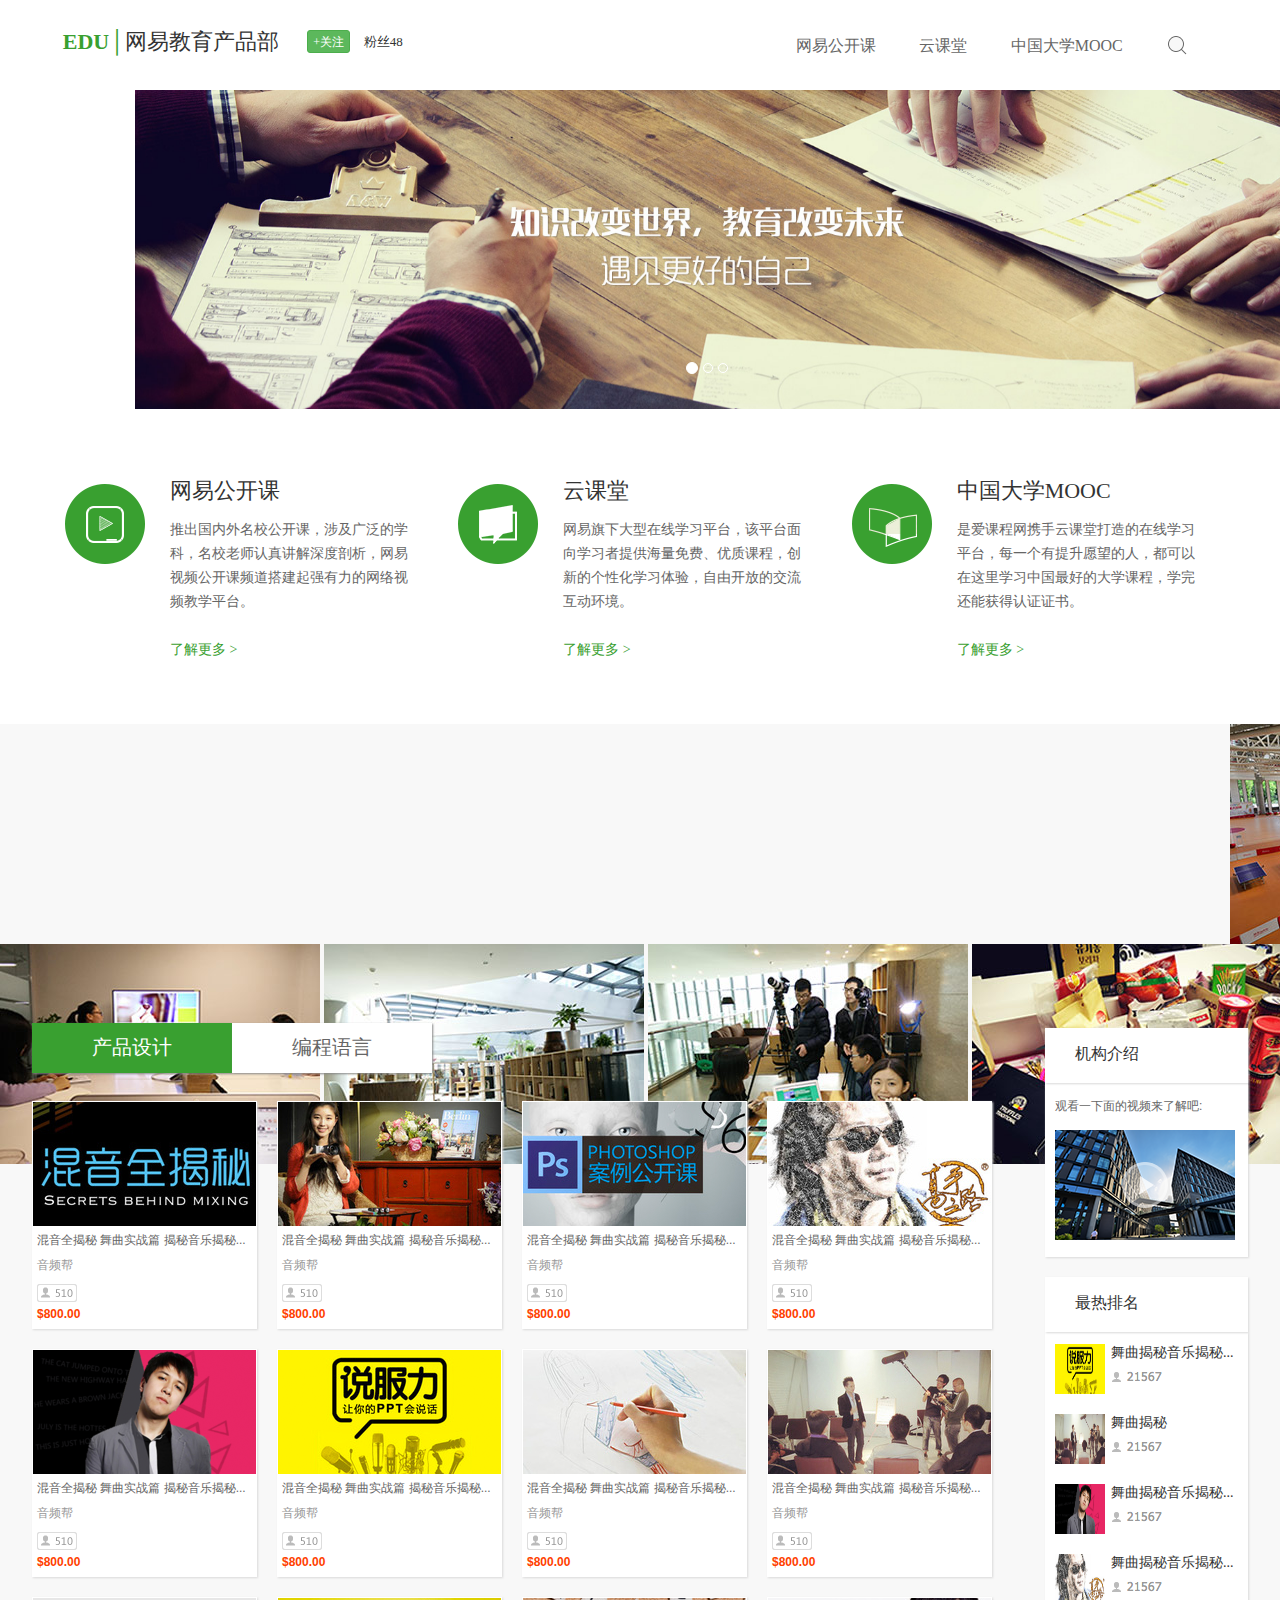
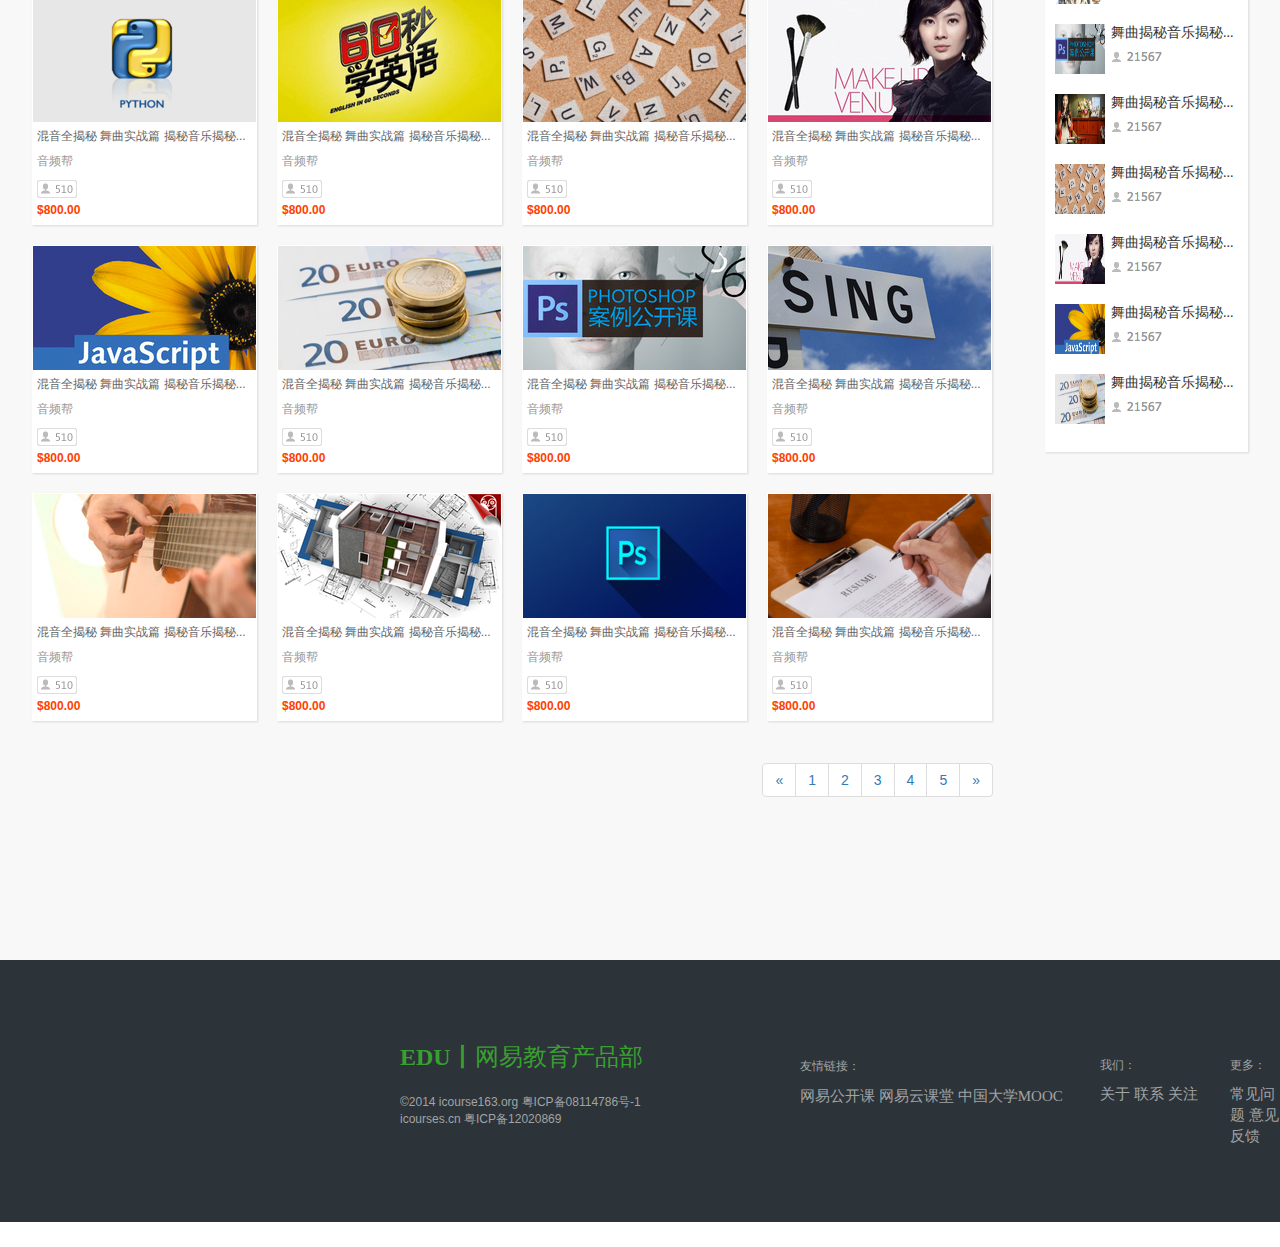
==== index.html @ 3b2ebd7d "first_commit" ====
<!DOCTYPE html>
<html>
<head lang="en">
    <meta charset="UTF-8">
    <link rel="stylesheet" type="text/css" href="css/style.css">
    <link rel="stylesheet" type="text/css" href="css/bootstrap.css">
    <link rel="stylesheet" type="text/css" href="css/admin.css">
    <script src="js/jquery-2.2.0.js"></script>
    <script src="js/bootstrap.js"></script>
    <title>网易教育产品部</title>
</head>
<body>
       <div class="nav_one">
           <div class="container">
               <div class="nav">
                   <div class="nav_two">
                       <h2 class="oct"><span class="green"><strong>EDU│</strong></span>网易教育产品部</h2>
                       <button type="button" class="btn btn-success btn-xs bbt">+关注</button>
                       <p>粉丝48</p>
                   </div>
                   <div class="nav_three">
                       <a href="#" id="pps">网易公开课</a>
                       <a href="#">云课堂</a>
                       <a href="#">中国大学MOOC</a>
                       <a href="#" class="abc"><img src="img/sh.png"></a>
                   </div>
               </div>
           </div>
       </div>
<!--//  导航结束-->
       <div id="myCarousel" data-ride="carousel" data-interval="5000" class="carousel slide carousel-fade">
           <!-- 轮播（Carousel）指标 -->
           <ol class="carousel-indicators bbs">
               <li data-target="#myCarousel" data-slide-to="0" class="active"></li>
               <li data-target="#myCarousel" data-slide-to="1"></li>
               <li data-target="#myCarousel" data-slide-to="2"></li>
           </ol>
           <!-- 轮播（Carousel）项目 -->
           <div class="carousel-inner banner_a">
               <div class="item active">
                   <img src="img/banner1.jpg" alt="First slide">
               </div>
               <div class="item">
                   <img src="img/banner2.jpg" alt="Second slide">
               </div>
               <div class="item">
                   <img src="img/banner3.jpg" alt="Third slide">
               </div>
           </div>
       </div>
<!--轮播图结束-->
       <!--列表开始-->
        <div class="title-mm">
            <div class="row">
                <div class="col-md-4 col-sm-4 col-xs-4">
                    <img src="img/wer.png">
                   <div class="tts">
                       <h2>网易公开课</h2>
                       <p>推出国内外名校公开课，涉及广泛的学科，名校老师认真讲解深度剖析，网易视频公开课频道搭建起强有力的网络视频教学平台。</p>
                       <a href="#">了解更多 ></a>
                   </div>
                </div>
                <div class="col-md-4 col-sm-4 col-xs-4">
                    <img src="img/rty.png">
                    <div class="tts">
                        <h2>云课堂</h2>
                        <p>网易旗下大型在线学习平台，该平台面向学习者提供海量免费、优质课程，创新的个性化学习体验，自由开放的交流互动环境。</p>
                        <a href="#">了解更多 ></a>
                    </div>
                </div>
                <div class="col-md-4 col-sm-4 col-xs-4">
                    <img src="img/rty2.png">
                    <div class="tts">
                        <h2>中国大学MOOC</h2>
                        <p>是爱课程网携手云课堂打造的在线学习平台，每一个有提升愿望的人，都可以在这里学习中国最好的大学课程，学完还能获得认证证书。</p>
                        <a href="#">了解更多 ></a>
                    </div>
                </div>
            </div>
        </div>
<!--五张图片-->
        <div class="tab">
            <div class="five">
                <div class="five_two">
                    <img src="img/workplace1.jpg">
                    <img src="img/workplace2.jpg">
                    <img src="img/workplace3.jpg">
                    <img src="img/workplace4.jpg">
                    <img src="img/workplace5.jpg">
                </div>
            </div>
            <div class="tab_one">
               <div class="row">
                   <div class="col-md-8">
                       <div class="con_one">
                           <ul class="ooc">
                               <li class="one_c www"><p>产品设计</p></li>
                               <li class="www one_d"><p>编程语言</p></li>
                           </ul>
                           <br>
                           <br>
                           <br>
                           <div class="abc">
                               <div class="ccs">
                                   <img src="img/one.png" width="223" height="124">
                                   <p>混音全揭秘 舞曲实战篇 揭秘音乐揭秘...</p>
                                   <h4>音频帮</h4>
                                   <img src="img/wwq.png" class="wws">
                                   <h5>$800.00</h5>
                               </div>
                               <div class="ccs">
                                   <img src="img/one2.png" width="223" height="124">
                                   <p>混音全揭秘 舞曲实战篇 揭秘音乐揭秘...</p>
                                   <h4>音频帮</h4>
                                   <img src="img/wwq.png" class="wws">
                                   <h5>$800.00</h5>
                               </div>
                               <div class="ccs">
                                   <img src="img/one3.png" width="223" height="124">
                                   <p>混音全揭秘 舞曲实战篇 揭秘音乐揭秘...</p>
                                   <h4>音频帮</h4>
                                   <img src="img/wwq.png" class="wws">
                                   <h5>$800.00</h5>
                               </div>
                               <div class="ccs">
                                   <img src="img/one4.png" width="223" height="124">
                                   <p>混音全揭秘 舞曲实战篇 揭秘音乐揭秘...</p>
                                   <h4>音频帮</h4>
                                   <img src="img/wwq.png" class="wws">
                                   <h5>$800.00</h5>
                               </div>
                               <div class="ccs">
                                   <img src="img/one5.png" width="223" height="124">
                                   <p>混音全揭秘 舞曲实战篇 揭秘音乐揭秘...</p>
                                   <h4>音频帮</h4>
                                   <img src="img/wwq.png" class="wws">
                                   <h5>$800.00</h5>
                               </div>
                               <div class="ccs">
                                   <img src="img/one6.png" width="223" height="124">
                                   <p>混音全揭秘 舞曲实战篇 揭秘音乐揭秘...</p>
                                   <h4>音频帮</h4>
                                   <img src="img/wwq.png" class="wws">
                                   <h5>$800.00</h5>
                               </div>
                               <div class="ccs">
                                   <img src="img/one7.png" width="223" height="124">
                                   <p>混音全揭秘 舞曲实战篇 揭秘音乐揭秘...</p>
                                   <h4>音频帮</h4>
                                   <img src="img/wwq.png" class="wws">
                                   <h5>$800.00</h5>
                               </div>
                               <div class="ccs">
                                   <img src="img/one8.png" width="223" height="124">
                                   <p>混音全揭秘 舞曲实战篇 揭秘音乐揭秘...</p>
                                   <h4>音频帮</h4>
                                   <img src="img/wwq.png" class="wws">
                                   <h5>$800.00</h5>
                               </div>
                               <div class="ccs">
                                   <img src="img/one9.png" width="223" height="124">
                                   <p>混音全揭秘 舞曲实战篇 揭秘音乐揭秘...</p>
                                   <h4>音频帮</h4>
                                   <img src="img/wwq.png" class="wws">
                                   <h5>$800.00</h5>
                               </div>
                               <div class="ccs">
                                   <img src="img/one10.png" width="223" height="124">
                                   <p>混音全揭秘 舞曲实战篇 揭秘音乐揭秘...</p>
                                   <h4>音频帮</h4>
                                   <img src="img/wwq.png" class="wws">
                                   <h5>$800.00</h5>
                               </div>
                               <div class="ccs">
                                   <img src="img/one11.png" width="223" height="124">
                                   <p>混音全揭秘 舞曲实战篇 揭秘音乐揭秘...</p>
                                   <h4>音频帮</h4>
                                   <img src="img/wwq.png" class="wws">
                                   <h5>$800.00</h5>
                               </div>
                               <div class="ccs">
                                   <img src="img/one12.png" width="223" height="124">
                                   <p>混音全揭秘 舞曲实战篇 揭秘音乐揭秘...</p>
                                   <h4>音频帮</h4>
                                   <img src="img/wwq.png" class="wws">
                                   <h5>$800.00</h5>
                               </div>
                               <div class="ccs">
                                   <img src="img/one13.png" width="223" height="124">
                                   <p>混音全揭秘 舞曲实战篇 揭秘音乐揭秘...</p>
                                   <h4>音频帮</h4>
                                   <img src="img/wwq.png" class="wws">
                                   <h5>$800.00</h5>
                               </div>
                               <div class="ccs">
                                   <img src="img/one14.png" width="223" height="124">
                                   <p>混音全揭秘 舞曲实战篇 揭秘音乐揭秘...</p>
                                   <h4>音频帮</h4>
                                   <img src="img/wwq.png" class="wws">
                                   <h5>$800.00</h5>
                               </div>
                               <div class="ccs">
                                   <img src="img/one3.png" width="223" height="124">
                                   <p>混音全揭秘 舞曲实战篇 揭秘音乐揭秘...</p>
                                   <h4>音频帮</h4>
                                   <img src="img/wwq.png" class="wws">
                                   <h5>$800.00</h5>
                               </div>
                               <div class="ccs">
                                   <img src="img/one15.png" width="223" height="124">
                                   <p>混音全揭秘 舞曲实战篇 揭秘音乐揭秘...</p>
                                   <h4>音频帮</h4>
                                   <img src="img/wwq.png" class="wws">
                                   <h5>$800.00</h5>
                               </div>
                               <div class="ccs">
                                   <img src="img/one16.png" width="223" height="124">
                                   <p>混音全揭秘 舞曲实战篇 揭秘音乐揭秘...</p>
                                   <h4>音频帮</h4>
                                   <img src="img/wwq.png" class="wws">
                                   <h5>$800.00</h5>
                               </div>
                               <div class="ccs">
                                   <img src="img/one17.png" width="223" height="124">
                                   <p>混音全揭秘 舞曲实战篇 揭秘音乐揭秘...</p>
                                   <h4>音频帮</h4>
                                   <img src="img/wwq.png" class="wws">
                                   <h5>$800.00</h5>
                               </div>
                               <div class="ccs">
                                   <img src="img/one18.png" width="223" height="124">
                                   <p>混音全揭秘 舞曲实战篇 揭秘音乐揭秘...</p>
                                   <h4>音频帮</h4>
                                   <img src="img/wwq.png" class="wws">
                                   <h5>$800.00</h5>
                               </div>
                               <div class="ccs">
                                   <img src="img/one19.png" width="223" height="124">
                                   <p>混音全揭秘 舞曲实战篇 揭秘音乐揭秘...</p>
                                   <h4>音频帮</h4>
                                   <img src="img/wwq.png" class="wws">
                                   <h5>$800.00</h5>
                               </div>
                           </div>
                           <div class="abc2">
                               <div class="ccs">
                                   <img src="img/one3.png" width="223" height="124">
                                   <p>混音全揭秘 舞曲实战篇 揭秘音乐揭秘...</p>
                                   <h4>音频帮</h4>
                                   <img src="img/wwq.png" class="wws">
                                   <h5>$800.00</h5>
                               </div>
                               <div class="ccs">
                                   <img src="img/one3.png" width="223" height="124">
                                   <p>混音全揭秘 舞曲实战篇 揭秘音乐揭秘...</p>
                                   <h4>音频帮</h4>
                                   <img src="img/wwq.png" class="wws">
                                   <h5>$800.00</h5>
                               </div>
                               <div class="ccs">
                                   <img src="img/one3.png" width="223" height="124">
                                   <p>混音全揭秘 舞曲实战篇 揭秘音乐揭秘...</p>
                                   <h4>音频帮</h4>
                                   <img src="img/wwq.png" class="wws">
                                   <h5>$800.00</h5>
                               </div>
                               <div class="ccs">
                                   <img src="img/one3.png" width="223" height="124">
                                   <p>混音全揭秘 舞曲实战篇 揭秘音乐揭秘...</p>
                                   <h4>音频帮</h4>
                                   <img src="img/wwq.png" class="wws">
                                   <h5>$800.00</h5>
                               </div>
                               <div class="ccs">
                                   <img src="img/one3.png" width="223" height="124">
                                   <p>混音全揭秘 舞曲实战篇 揭秘音乐揭秘...</p>
                                   <h4>音频帮</h4>
                                   <img src="img/wwq.png" class="wws">
                                   <h5>$800.00</h5>
                               </div>
                               <div class="ccs">
                                   <img src="img/one3.png" width="223" height="124">
                                   <p>混音全揭秘 舞曲实战篇 揭秘音乐揭秘...</p>
                                   <h4>音频帮</h4>
                                   <img src="img/wwq.png" class="wws">
                                   <h5>$800.00</h5>
                               </div>
                               <div class="ccs">
                                   <img src="img/one3.png" width="223" height="124">
                                   <p>混音全揭秘 舞曲实战篇 揭秘音乐揭秘...</p>
                                   <h4>音频帮</h4>
                                   <img src="img/wwq.png" class="wws">
                                   <h5>$800.00</h5>
                               </div>
                               <div class="ccs">
                                   <img src="img/one3.png" width="223" height="124">
                                   <p>混音全揭秘 舞曲实战篇 揭秘音乐揭秘...</p>
                                   <h4>音频帮</h4>
                                   <img src="img/wwq.png" class="wws">
                                   <h5>$800.00</h5>
                               </div>
                               <div class="ccs">
                                   <img src="img/one3.png" width="223" height="124">
                                   <p>混音全揭秘 舞曲实战篇 揭秘音乐揭秘...</p>
                                   <h4>音频帮</h4>
                                   <img src="img/wwq.png" class="wws">
                                   <h5>$800.00</h5>
                               </div>
                               <div class="ccs">
                                   <img src="img/one3.png" width="223" height="124">
                                   <p>混音全揭秘 舞曲实战篇 揭秘音乐揭秘...</p>
                                   <h4>音频帮</h4>
                                   <img src="img/wwq.png" class="wws">
                                   <h5>$800.00</h5>
                               </div>
                               <div class="ccs">
                                   <img src="img/one3.png" width="223" height="124">
                                   <p>混音全揭秘 舞曲实战篇 揭秘音乐揭秘...</p>
                                   <h4>音频帮</h4>
                                   <img src="img/wwq.png" class="wws">
                                   <h5>$800.00</h5>
                               </div>
                               <div class="ccs">
                                   <img src="img/one3.png" width="223" height="124">
                                   <p>混音全揭秘 舞曲实战篇 揭秘音乐揭秘...</p>
                                   <h4>音频帮</h4>
                                   <img src="img/wwq.png" class="wws">
                                   <h5>$800.00</h5>
                               </div>
                               <div class="ccs">
                                   <img src="img/one3.png" width="223" height="124">
                                   <p>混音全揭秘 舞曲实战篇 揭秘音乐揭秘...</p>
                                   <h4>音频帮</h4>
                                   <img src="img/wwq.png" class="wws">
                                   <h5>$800.00</h5>
                               </div>
                               <div class="ccs">
                                   <img src="img/one3.png" width="223" height="124">
                                   <p>混音全揭秘 舞曲实战篇 揭秘音乐揭秘...</p>
                                   <h4>音频帮</h4>
                                   <img src="img/wwq.png" class="wws">
                                   <h5>$800.00</h5>
                               </div>
                               <div class="ccs">
                                   <img src="img/one3.png" width="223" height="124">
                                   <p>混音全揭秘 舞曲实战篇 揭秘音乐揭秘...</p>
                                   <h4>音频帮</h4>
                                   <img src="img/wwq.png" class="wws">
                                   <h5>$800.00</h5>
                               </div>
                               <div class="ccs">
                                   <img src="img/one3.png" width="223" height="124">
                                   <p>混音全揭秘 舞曲实战篇 揭秘音乐揭秘...</p>
                                   <h4>音频帮</h4>
                                   <img src="img/wwq.png" class="wws">
                                   <h5>$800.00</h5>
                               </div>
                               <div class="ccs">
                                   <img src="img/one3.png" width="223" height="124">
                                   <p>混音全揭秘 舞曲实战篇 揭秘音乐揭秘...</p>
                                   <h4>音频帮</h4>
                                   <img src="img/wwq.png" class="wws">
                                   <h5>$800.00</h5>
                               </div>
                               <div class="ccs">
                                   <img src="img/one3.png" width="223" height="124">
                                   <p>混音全揭秘 舞曲实战篇 揭秘音乐揭秘...</p>
                                   <h4>音频帮</h4>
                                   <img src="img/wwq.png" class="wws">
                                   <h5>$800.00</h5>
                               </div>
                               <div class="ccs">
                                   <img src="img/one3.png" width="223" height="124">
                                   <p>混音全揭秘 舞曲实战篇 揭秘音乐揭秘...</p>
                                   <h4>音频帮</h4>
                                   <img src="img/wwq.png" class="wws">
                                   <h5>$800.00</h5>
                               </div>
                               <div class="ccs">
                                   <img src="img/one3.png" width="223" height="124">
                                   <p>混音全揭秘 舞曲实战篇 揭秘音乐揭秘...</p>
                                   <h4>音频帮</h4>
                                   <img src="img/wwq.png" class="wws">
                                   <h5>$800.00</h5>
                               </div>
                           </div>
                       </div>
                   </div>

                   <div class="col-md-4 ">
                       <div class="fox">
                           <p>机构介绍</p>
                       </div>
                       <div class="fox_two">
                           <p>观看一下面的视频来了解吧:</p>
                           <img src="img/mp4.png" id="my_mp4">
                       </div>
                       <div class="fox2">
                           <p>最热排名</p>
                       </div>
                       <div class="fox_three">
                           <div class="diudiudiu">
                               <img src="img/one6.png" width="50" height="50">
                               <p>舞曲揭秘音乐揭秘...</p>
                               <img src="img/yyt.png" class="ops">
                           </div>
                           <div class="diudiudiu">
                               <img src="img/one8.png" width="50" height="50">
                               <p>舞曲揭秘</p>
                               <img src="img/yyt.png" class="ops">
                           </div>
                           <div class="diudiudiu">
                               <img src="img/one5.png" width="50" height="50">
                               <p>舞曲揭秘音乐揭秘...</p>
                               <img src="img/yyt.png" class="ops">
                           </div>
                           <div class="diudiudiu">
                               <img src="img/one4.png" width="50" height="50">
                               <p>舞曲揭秘音乐揭秘...</p>
                               <img src="img/yyt.png" class="ops">
                           </div>
                           <div class="diudiudiu">
                               <img src="img/one3.png" width="50" height="50">
                               <p>舞曲揭秘音乐揭秘...</p>
                               <img src="img/yyt.png" class="ops">
                           </div>
                           <div class="diudiudiu">
                               <img src="img/one2.png" width="50" height="50">
                               <p>舞曲揭秘音乐揭秘...</p>
                               <img src="img/yyt.png" class="ops">
                           </div>
                           <div class="diudiudiu">
                               <img src="img/one11.png" width="50" height="50">
                               <p>舞曲揭秘音乐揭秘...</p>
                               <img src="img/yyt.png" class="ops">
                           </div>
                           <div class="diudiudiu">
                               <img src="img/one12.png" width="50" height="50">
                               <p>舞曲揭秘音乐揭秘...</p>
                               <img src="img/yyt.png" class="ops">
                           </div>
                           <div class="diudiudiu">
                               <img src="img/one13.png" width="50" height="50">
                               <p>舞曲揭秘音乐揭秘...</p>
                               <img src="img/yyt.png" class="ops">
                           </div>
                           <div class="diudiudiu">
                               <img src="img/one14.png" width="50" height="50">
                               <p>舞曲揭秘音乐揭秘...</p>
                               <img src="img/yyt.png" class="ops">
                           </div>
                       </div>
                   </div>
               </div>
                <ul class="pagination wwer">
                    <li>
                        <a href="#" aria-label="Previous">
                            <span aria-hidden="true">&laquo;</span>
                        </a>
                    </li>
                    <li><a href="#">1</a></li>
                    <li><a href="#">2</a></li>
                    <li><a href="#">3</a></li>
                    <li><a href="#">4</a></li>
                    <li><a href="#">5</a></li>
                    <li>
                        <a href="#" aria-label="Next">
                            <span aria-hidden="true">&raquo;</span>
                        </a>
                    </li>
                </ul>
                <div class="video_one">
                    <img src="img/remove.png" id="removepp" width="12" height="12">
                    <p>请观看下面的视频:</p>
                    <video controls="" poster="images/videoBG.jpg" src="http://mov.bn.netease.com/open-movie/nos/mp4/2014/12/30/SADQ86F5S_shd.mp4" width="889" height="538"></video>
                </div>
            </div>
        </div>
       <div class="g-ft">
           <div class="m-ft">
               <div class="copyRight f-fl">
                   <div class="logo"><strong>EDU丨</strong>网易教育产品部</div>
                   <p>©2014 icourse163.org 粤ICP备08114786号-1<br> icourses.cn 粤ICP备12020869</p>
               </div>
               <div class="friendLink f-fl">
                   <p>友情链接：</p>
                   <a href=" #" target="_blank">网易公开课</a>
                   <a href=" #" target="_blank">网易云课堂</a>
                   <a href="# " target="_blank">中国大学MOOC</a>
               </div>
               <div class="about f-fl">
                   <p>我们：</p>
                   <a href="#" target="_blank">关于</a>
                   <a href="#" target="_blank">联系</a>
                   <a class="weibo" href=" " target="_blank">关注</a>
               </div>
               <div class="more f-fl">
                   <p>更多：</p>
                   <a href="#" target="_blank">常见问题</a>
                   <a href="#" target="_blank">意见反馈</a>
               </div>
           </div>
       </div>
       <script>
//           setInterval(function(){
//               var newli=$(".diudiudiu:first").clone(true);
//
//               $(".fox_three").append(newli);
//               $(".diudiudiu:first").remove()
//           },3000);

           $("#my_mp4").click(function(){
               var maskHeight=$(document).height();
               var maskWidth=$(document).width();
               $("<div class='mask'></div>").appendTo("body");
               $("div.mask").css({
                   "opacity":0.8,
                   "background":"#000",
                   "position":"absolute",
                   "left":0,
                   "top":0,
                   "width":maskWidth,
                   "height":maskHeight,
               })
               $(".video_one").show(1000)
           })
           //关闭
           $("#removepp").click(function(){
               $(".video_one").slideUp(400)
               $("div.mask").fadeOut(1000)
           })


       </script>
       <script>
           $("li").click(function(){
               $(this).addClass("one_c").siblings().removeClass("one_c")
           });
           $(".one_c").click(function(){
               $(".abc2").hide()
               $(".abc").show()
           })
           $(".one_d").click(function(){
               $(".abc").hide()
               $(".abc2").show()
           })
       </script>









<!--五张图片（完）-->




</body>
</html>
---- css/style.css ----
*{
    margin: 0;
    padding: 0;
}
.nav_one{
    width: 100%;
}
div.nav{
    font-family: "微软雅黑", "黑体";
    width: 96%;
    height: 90px;
    margin: 0 auto;
 }
 .nav_one{
     margin: 0 auto;
 }
 .nav_two{
     float: left;
     width: 96%;
     white-space: normal;
     position: relative;
     right: 30px;
 }
.green{
    color: #39a030;
    font-weight: bolder;
    font-size: 22px;
}
.oct{
    font-size: 22px;
    color: #333;
    display: inline-block;
    margin: 30px 0 0 0;
}
.wsw{
    color: #39a030;
}
.bbt{
    height: 23px;
    margin: 0 0 0 25px;
    position: relative;
    bottom: 4px;
}
.nav_two p{
    display: inline-block;
    position: relative;
    left: 10px;
    bottom: 3px;
    font-size: 13px;
}
.nav_three{
    float: right;
    display: inline-block;
    position: relative;
    bottom: 30px;
    left: 40px;
}
.nav_three a{
    font-size: 16px;
    color: #666;
    margin: 30px 40px 0 0;
}
.nav_three a:hover{
    text-decoration: none;
    color: #39a030;
}
.nav_three span{
    color: #666666;
}
.abc{
    position: relative;
    bottom: 2px;
}

/*//轮换图*/

/* 接下来我们添加一些CSS，修改幻灯效果给淡入淡出 */



#myCarousel{
    margin-left: 135px;
}
.carousel-fade .carousel-inner .item{
    opacity:0;
    -webkit-transition-property:opacity ;
    -moz-transition-property:opacity ;
    -ms-transition-property:opacity ;
    -o-transition-property:opacity ;
    transition-property:opacity ;
}

.carousel-fade .carousel-inner .active{
    opacity: 1;
}
/*三个图标*/
.title-mm{
    width: 1150px;
    height: 215px;
    margin: 50px auto;
}
.title-mm h2{
    font-size: 22px;
    font-family: "微软雅黑", "黑体";
}
.title-mm img{
    position: relative;
    top: 25px;
}

.title-mm p{
    font-size: 14px;
    font-family: "微软雅黑", "黑体";
    line-height: 24px;
    color: #666;
    width: 250px;
    margin-top: 15px;
}
.title-mm a{
    font-size: 14px;
    font-family: "微软雅黑", "黑体";
    width: 250px;
    position: relative;
    color: #39a030;
    top: 15px;
}
.title-mm a:hover{
    color: #39a030;
}
.tts{
    position: relative;
    bottom: 80px;
    left: 105px;
}
/*五张图片*/
.five{
    width: 1616px;
    height: 224px;
    margin: 0 auto;
}
/*五张图片（完）*/
.tab{
    width: 100%;
    height: 1836px;
    background: #f8f8f8;
}
.tab_one{
    width: 1216px;
    height: 1552px;
    margin: 0 auto;
}
.tab_one li{
    list-style-type: none;
    text-align: center;
}
.tab_one li p{
    position: relative;
    top: 10px;
}
/*切换*/
.www{
    width: 200px;
    height: 50px;
    font-family: "微软雅黑", "黑体";
    font-size: 20px;
    float: left;
    cursor: pointer;
    background: #ffffff;
    box-shadow: 1px 1px 2px #888888;
    color: #666;
}
.one_c{
    background: #39a030;
    color: #fff;
}

.con_one{
    width: 1100px;
    height: 1310px;
    position: relative;
    top: 65px;
}
.fox{
    width: 203px;
    height: 55px;
    background: #fff;
    float: right;
    position: relative;
    top: 80px;
    /*border-bottom: 1px solid #ababab;*/
    box-shadow: 1px 1px 2px #D9D9D9;
}
.fox2{
    width: 203px;
    height: 55px;
    background: #fff;
    float: right;
    position: relative;
    top: 20px;
    /*border-bottom: 1px solid #ababab;*/
    box-shadow: 1px 1px 2px #D9D9D9;
}
.fox p{
    color: #333;
    font-size: 16px;
    font-family: "微软雅黑", "黑体";
    margin: 15px 30px;
}
.fox2 p{
    color: #333;
    font-size: 16px;
    font-family: "微软雅黑", "黑体";
    margin: 15px 30px;
}
.fox_two{
    width: 203px;
    height: 174px;
    background: #fff;
    float: right;
    margin-top: 80px;
    box-shadow: 1px 1px 2px #d9d9d9;
}
.fox_three{
    width: 203px;
    height: 720px;
    background: #fff;
    float: right;
    margin-top: 20px;
    box-shadow: 1px 1px 2px #d9d9d9;
}
.fox_two p{
    font-size: 12px;
    color: #666;
    margin: 15px 10px;
}
.fox_two img{
    margin: 0 10px ;
}
.video_one{
    width: 950px;
    height: 676px;
    background: #ffffff;
    z-index: 9999;
    position: fixed;
    margin: 0 auto;
    left: 500px;
    top: 130px;
    display: none;
}
.video_one p{
    color: #444;
    font-size: 18px;
    font-family: "微软雅黑", "黑体";
    margin: 35px 35px;
}
.video_one video{
    margin-left: 30px;
    position: relative;
    bottom: 15px;
}
.video_one img{
    float: right;
    position: relative;
    right: 10px;
    top: 10px;
}

/*课程信息*/

.ccs{
    width: 225px;
    height: 228px;
    background: #fff;
    display: inline-block;
    margin-right: 20px;
    margin-top: 20px;
    box-shadow: 1px 1px 2px #D9D9D9;
    float: left;
    cursor: pointer;
}
.sssw{
    width: 970px;
    height: 1310px;
}
.ccs img{
    margin: 1px 1px;
}
.ccs p{
    color: #666;
    font-size: 12px;
    margin-left: 5px;
    margin-top: 5px;
}
img.wws{
    margin-left: 5px;
}
.ccs h4{
    color: #999;
    font-size: 12px;
    margin-left: 5px;
}
.ccs h5{
    color: #ff3f00;
    font-size: 12px;
    margin: 5px 5px;
    font-weight: bolder;
}
.fox_three img{
    margin: 10px 10px;
}
.ops{
    margin: 0;
    position: relative;
    left: 54px;
    bottom: 45px;
}
.fox_three p{
    font-family: "微软雅黑", "黑体";
    display: inline-block;
    position: relative;
    bottom: 16px;
    right: 8px;
    margin: 0;
    font-size: 14px;
    color: #333;
}
.diudiudiu{
    float: left;
    width: 203px;
    height: 68px;
    margin-top: 2px;
    cursor: pointer;
}
.abc2{
    display: none;
}
.wwer{
    float: right;
    position: relative;
    top: 75px;
    right: 255px;
}
/*尾部*/
.g-ft{
    height: 262px;
    width: 100%;
    background: #2c3339;
}
.g-ft p{
    color: #a2a4a5;
}
.logo{
    color: #39a030;
    font-size: 24px;
    font-family: "微软雅黑", "黑体";
}
.copyRight{
   margin: 0 400px;
    position: relative;
    top: 80px;
}
.copyRight p{
    margin-top: 20px;
    font-size: 12px;
}
.friendLink{
    margin-left: 800px;
}
.friendLink p{
    font-size: 12px;
    font-family: "微软雅黑", "黑体";
}
.friendLink a{
    font-size: 15px;
    font-family: "微软雅黑", "黑体";
    color: #a2a4a5;
}
.about{
    position: relative;
    margin-left: 1100px;
    bottom: 50px;
    color: #a2a4a5;
}
.about p{
    font-size: 12px;
    font-family: "微软雅黑", "黑体";
}
.about a{
    font-size: 15px;
    font-family: "微软雅黑", "黑体";
    color: #a2a4a5;
}
.more{
    position: relative;
    bottom: 50px;
    margin-left: 1230px;
    bottom: 99px;
}
.more p{
    font-size: 12px;
    font-family: "微软雅黑", "黑体";
}
.more a{
    font-size: 15px;
    font-family: "微软雅黑", "黑体";
    color: #a2a4a5;
}
---- css/admin.css ----
/**
 * admin.css
 */

ul {
  margin-top: 0;
}

.admin-icon-yellow {
  color: #ffbe40;
}

.admin-header {
  font-size: 1.4rem;
  margin-bottom: 0;
}

.admin-header-list a:hover :after {
  content: none;
}

.admin-main {
  background: #f3f3f3;
}

.admin-menu {
  position: fixed;
  z-index: 10;
  bottom: 30px;
  right: 20px;
}

.admin-sidebar {
  width: 260px;
  min-height: 100%;
  float: left;
  border-right: 1px solid #cecece;
}

.admin-sidebar-list {
  margin-bottom: 0;
}

.admin-sidebar-list li a {
  color: #5c5c5c;
  padding-left: 24px;
}

.admin-sidebar-list li:first-child {
  border-top: none;
}

.admin-sidebar-sub {
  margin-top: 0;
  margin-bottom: 0;
  box-shadow: 0 16px 8px -15px #e2e2e2 inset;
  background: #ececec;
  padding-left: 24px;
}

.admin-sidebar-sub li:first-child {
  border-top: 1px solid #dedede;
}

.admin-sidebar-panel {
  margin: 10px;
}

.admin-content {
  width: auto;
  overflow: hidden;
  height: 100%;
  background: #fff;
}

.admin-content-list {
  border: 1px solid #e9ecf1;
  margin-top: 0;
}

.admin-content-list li {
  border: 1px solid #e9ecf1;
  border-width: 0 1px;
  margin-left: -1px;
}

.admin-content-list li:first-child {
  border-left: none;
}

.admin-content-list li:last-child {
  border-right: none;
}

.admin-content-table a {
  color: #535353;
}
.admin-content-file {
  margin-bottom: 0;
  color: #666;
}

.admin-content-file p {
  margin: 0 0 5px 0;
  font-size: 1.4rem;
}

.admin-content-file li {
  padding: 10px 0;
}

.admin-content-file li:first-child {
  border-top: none;
}

.admin-content-file li:last-child {
  border-bottom: none;
}

.admin-content-file li .am-progress {
  margin-bottom: 4px;
}

.admin-content-file li .am-progress-bar {
  line-height: 14px;
}

.admin-content-task {
  margin-bottom: 0;
}

.admin-content-task li {
  padding: 5px 0;
  border-color: #eee;
}

.admin-content-task li:first-child {
  border-top: none;
}

.admin-content-task li:last-child {
  border-bottom: none;
}

.admin-task-meta {
  font-size: 1.2rem;
  color: #999;
}

.admin-task-bd {
  font-size: 1.4rem;
  margin-bottom: 5px;
}

.admin-content-comment {
  margin-bottom: 0;
}

.admin-content-comment .am-comment-bd {
  font-size: 1.4rem;
}

.admin-content-pagination {
  margin-bottom: 0;
}
.admin-content-pagination li a {
  padding: 4px 8px;
}

@media only screen and (min-width: 641px) {
  .admin-sidebar {
    display: block;
    position: static;
    background: none;
  }

  .admin-offcanvas-bar {
    position: static;
    width: auto;
    background: none;
    -webkit-transform: translate3d(0, 0, 0);
    -ms-transform: translate3d(0, 0, 0);
    transform: translate3d(0, 0, 0);
  }
  .admin-offcanvas-bar:after {
    content: none;
  }
}

@media only screen and (max-width: 640px) {
  .admin-sidebar {
    width: inherit;
  }

  .admin-offcanvas-bar {
    background: #f3f3f3;
  }

  .admin-offcanvas-bar:after {
    background: #BABABA;
  }

  .admin-sidebar-list a:hover, .admin-sidebar-list a:active{
    -webkit-transition: background-color .3s ease;
    -moz-transition: background-color .3s ease;
    -ms-transition: background-color .3s ease;
    -o-transition: background-color .3s ease;
    transition: background-color .3s ease;
    background: #E4E4E4;
  }

  .admin-content-list li {
    padding: 10px;
    border-width: 1px 0;
    margin-top: -1px;
  }

  .admin-content-list li:first-child {
    border-top: none;
  }

  .admin-content-list li:last-child {
    border-bottom: none;
  }

  .admin-form-text {
    text-align: left !important;
  }

}

/*
* user.html css
*/
.user-info {
  margin-bottom: 15px;
}

.user-info .am-progress {
  margin-bottom: 4px;
}

.user-info p {
  margin: 5px;
}

.user-info-order {
  font-size: 1.4rem;
}

/*
* errorLog.html css
*/

.error-log .am-pre-scrollable {
  max-height: 40rem;
}

/*
* table.html css
*/

.table-main {
  font-size: 1.4rem;
  padding: .5rem;
}

.table-main button {
  background: #fff;
}

.table-check {
  width: 30px;
}

.table-id {
  width: 50px;
}

@media only screen and (max-width: 640px) {
  .table-select {
    margin-top: 10px;
    margin-left: 5px;
  }
}

/*
gallery.html css
*/

.gallery-list li {
  padding: 10px;
}

.gallery-list a {
  color: #666;
}

.gallery-list a:hover {
  color: #3bb4f2;
}

.gallery-title {
  margin-top: 6px;
  font-size: 1.4rem;
}

.gallery-desc {
  font-size: 1.2rem;
  margin-top: 4px;
}

/*
 404.html css
*/

.page-404 {
  background: #fff;
  border: none;
  width: 200px;
  margin: 0 auto;
}


/*
 fixed-layout 固定头部和边栏布局
*/

.fixed-layout,
.fixed-layout body {
  height: 100%;
  overflow: hidden;
}

.fixed-layout .admin-header {
  position: fixed;
  top: 0;
  left: 0;
  right: 0;
  z-index: 1500;
}

.fixed-layout .admin-main {
  position: relative;
  height: 100%;
  padding-top: 51px;
}

.fixed-layout .admin-content,
.fixed-layout .admin-sidebar {
  height: 100%;
  overflow-x: hidden;
  overflow-y: scroll;
}

.fixed-layout .admin-sidebar.am-active {
  z-index: 1600;
}
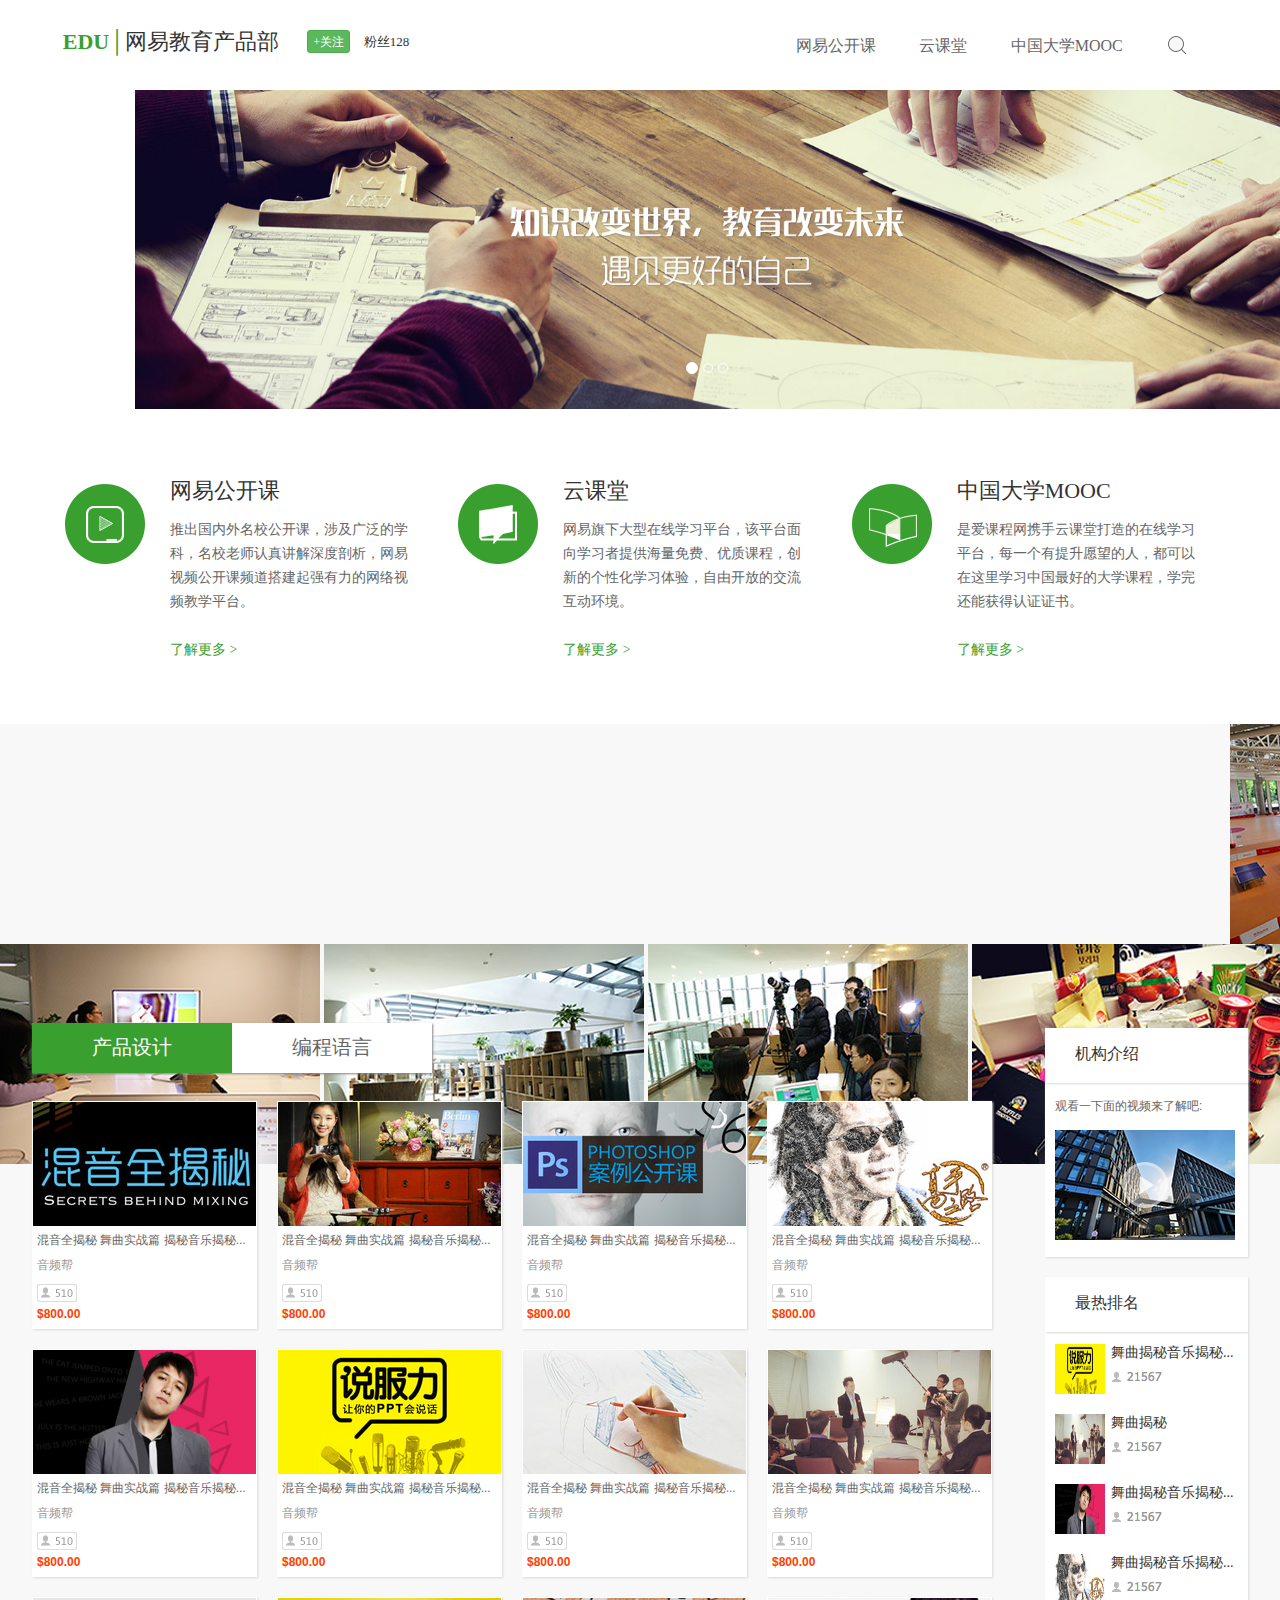
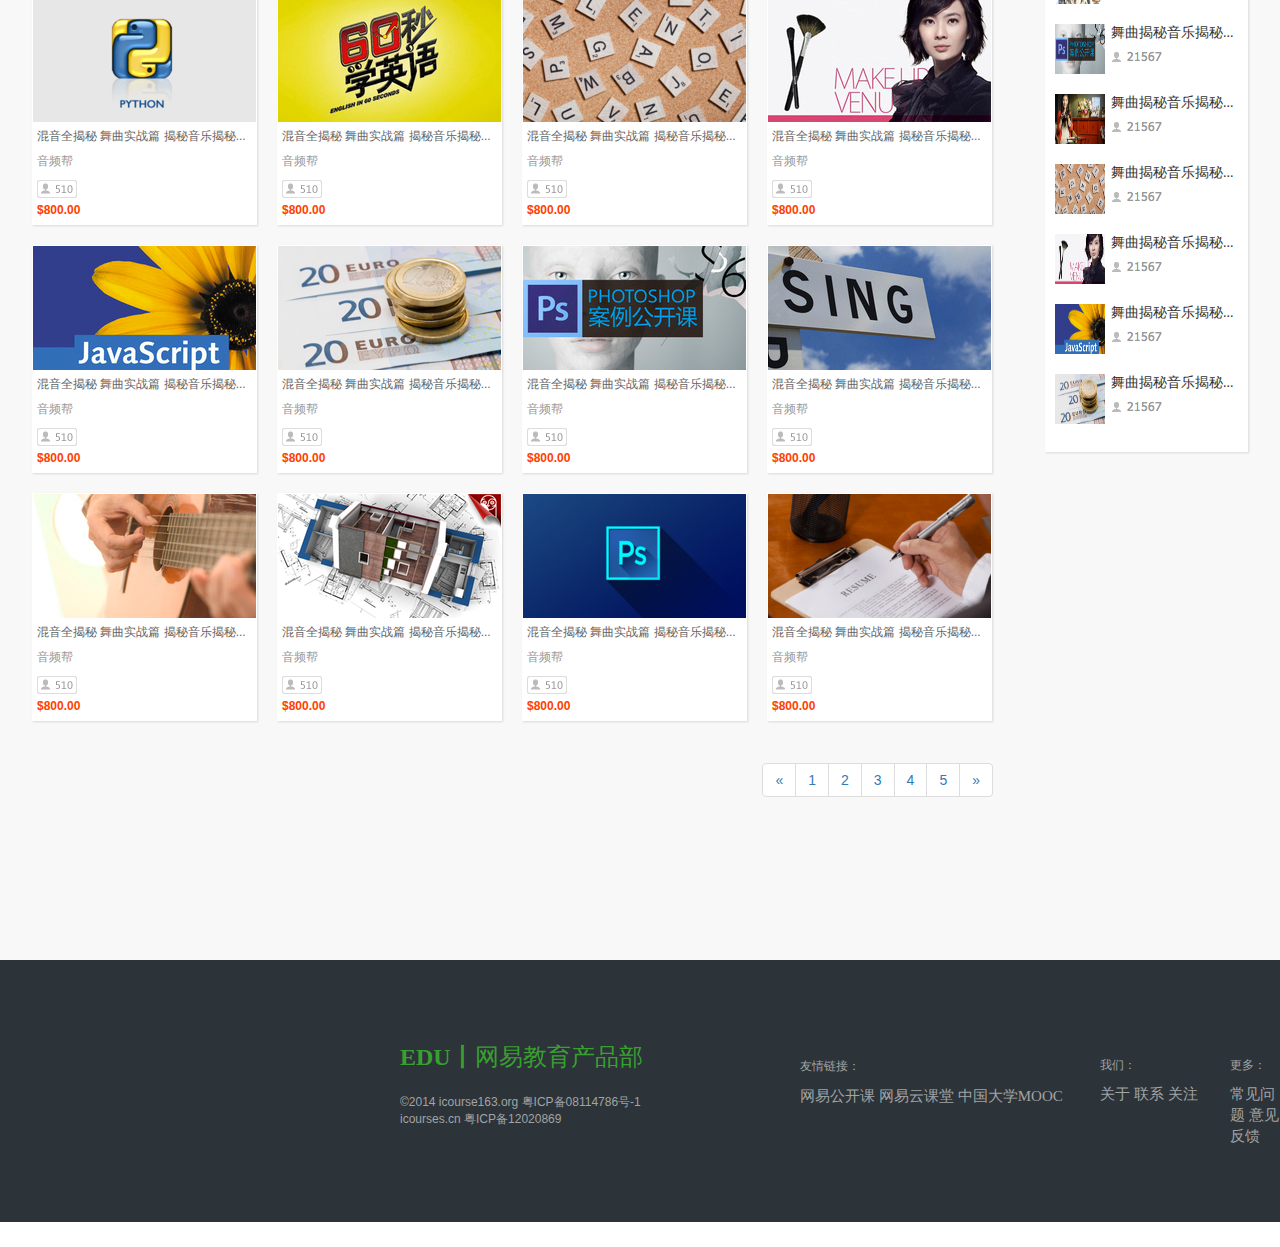
==== commit 9abe1d45: "ss" ====
--- a/index.html
+++ b/index.html
@@ -16,7 +16,7 @@
                    <div class="nav_two">
                        <h2 class="oct"><span class="green"><strong>EDU│</strong></span>网易教育产品部</h2>
                        <button type="button" class="btn btn-success btn-xs bbt">+关注</button>
-                       <p>粉丝48</p>
+                       <p>粉丝128</p>
                    </div>
                    <div class="nav_three">
                        <a href="#" id="pps">网易公开课</a>
